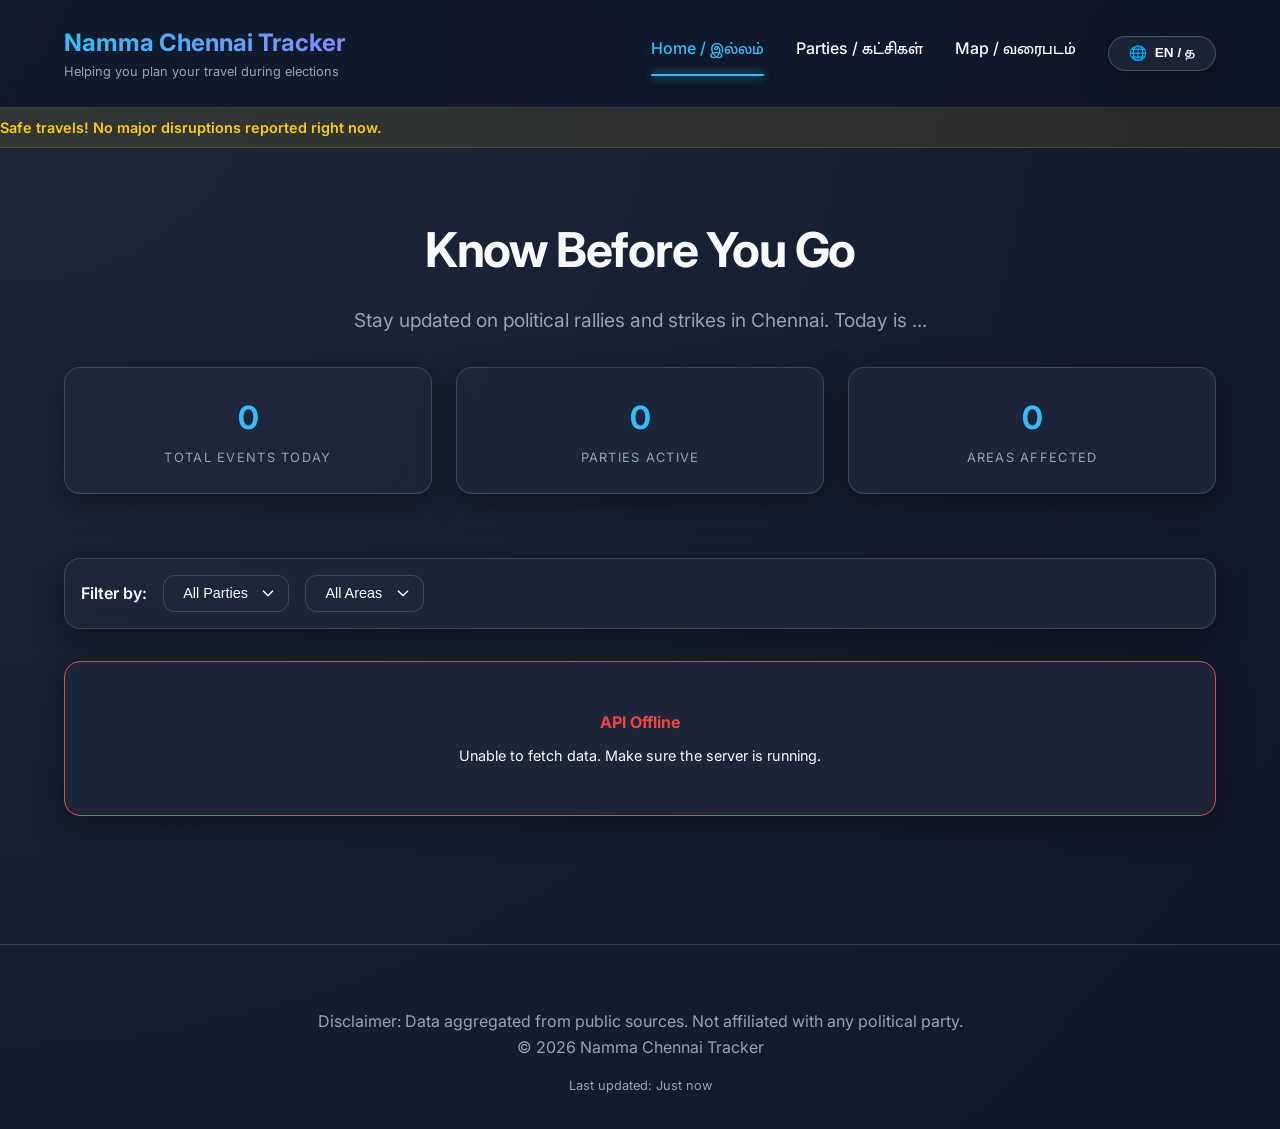
==== frontend/index.html @ 93c7ee2f "Initial commit - Ready for Render deployment" ====
<!DOCTYPE html>
<html lang="en">
<head>
    <meta charset="UTF-8">
    <meta name="viewport" content="width=device-width, initial-scale=1.0">
    <title>Namma Chennai Tracker | நம்ம சென்னை ட்ராக்கர்</title>
    <link rel="stylesheet" href="css/style.css">
    <link rel="icon" href="assets/logos/favicon.ico">
</head>
<body>
    <nav>
        <div class="container nav-content">
            <div class="logo-group">
                <h1 id="site-title">Namma Chennai Tracker</h1>
                <p id="site-subtitle">நம்ம சென்னை ட்ராக்கர்</p>
            </div>
            <div class="nav-links">
                <a href="index.html" class="active">Home / இல்லம்</a>
                <a href="parties.html">Parties / கட்சிகள்</a>
                <a href="map.html">Map / வரைபடம்</a>
                <button id="lang-toggle" class="glass">EN / த</button>
            </div>
        </div>
    </nav>

    <div class="ticker-banner">
        <div class="ticker-text" id="ticker-content">
            Loading active disruptions... | நேரடி தகவல்கள் ஏற்றப்படுகின்றன...
        </div>
    </div>

    <main class="container">
        <section class="hero">
            <h2 id="hero-headline">Know Before You Go</h2>
            <p id="hero-subtext">Stay updated on political rallies and strikes in Chennai. Today is <span id="current-date">...</span></p>
            <div class="stats-bar">
                <div class="stat-card glass">
                    <span class="stat-value" id="stat-total-events">0</span>
                    <span class="stat-label">Total Events Today</span>
                </div>
                <div class="stat-card glass">
                    <span class="stat-value" id="stat-parties-active">0</span>
                    <span class="stat-label">Parties Active</span>
                </div>
                <div class="stat-card glass">
                    <span class="stat-value" id="stat-areas-affected">0</span>
                    <span class="stat-label">Areas Affected</span>
                </div>
            </div>
        </section>

        <section class="events-section">
            <div class="filter-bar glass" style="padding: 1rem; margin-bottom: 2rem; display: flex; gap: 1rem; align-items: center;">
                <span style="font-weight: 600;">Filter by:</span>
                <select id="filter-party" class="glass-select">
                    <option value="all">All Parties</option>
                </select>
                <select id="filter-area" class="glass-select">
                    <option value="all">All Areas</option>
                </select>
            </div>

            <div class="events-grid" id="events-container">
                <!-- Event cards will be injected here -->
                <div class="event-card glass" style="text-align: center; padding: 3rem;">
                    <p>Loading today's events...</p>
                </div>
            </div>
        </section>
    </main>

    <footer>
        <div class="container">
            <p>Disclaimer: Data aggregated from public sources. Not affiliated with any political party.</p>
            <p>&copy; 2026 Namma Chennai Tracker</p>
            <p style="margin-top: 1rem; font-size: 0.8rem;">Last updated: <span id="last-updated-timestamp">Just now</span></p>
        </div>
    </footer>

    <script src="js/main.js"></script>
    <script src="js/ticker.js"></script>
</body>
</html>
---- frontend/css/style.css ----
@import url('https://fonts.googleapis.com/css2?family=Inter:wght@300;400;600;700&family=Mukta+Malar:wght@400;700&display=swap');

:root {
    /* Primary brand colors */
    --primary-bg: #0f172a;
    --card-bg: rgba(30, 41, 59, 0.8);
    --glass-border: rgba(255, 255, 255, 0.15);
    --text-main: #f8fafc;
    --text-muted: #94a3b8;
    --accent: #38bdf8;
    
    /* Party Colors */
    --dmk: #ff0000;
    --aiadmk: #008000;
    --bjp: #ff9933;
    --congress: #0000ff;
    --tvk: #ffd700;
    --ntk: #ffa500;
    --mdmk: #ff0000;
    --vck: #0000ff;
    
    /* Stats/Status */
    --confirmed: #22c55e;
    --unverified: #eab308;
    --danger: #ef4444;
}

* {
    margin: 0;
    padding: 0;
    box-sizing: border-box;
}

body {
    font-family: 'Inter', 'Mukta Malar', sans-serif;
    background: radial-gradient(circle at top left, #1e293b, #0f172a);
    color: var(--text-main);
    min-height: 100vh;
    line-height: 1.6;
    overflow-x: hidden;
}

/* Glassmorphism */
.glass {
    background: var(--card-bg);
    backdrop-filter: blur(12px);
    -webkit-backdrop-filter: blur(12px);
    border: 1px solid var(--glass-border);
    border-radius: 1rem;
    box-shadow: 0 8px 32px 0 rgba(0, 0, 0, 0.37);
}

.container {
    max-width: 1200px;
    margin: 0 auto;
    padding: 0 1.5rem;
}

/* Navbar */
nav {
    padding: 1.5rem 0;
    border-bottom: 1px solid var(--glass-border);
    position: sticky;
    top: 0;
    z-index: 100;
    background: rgba(15, 23, 42, 0.8);
    backdrop-filter: blur(10px);
}

.nav-content {
    display: flex;
    justify-content: space-between;
    align-items: center;
}

.logo-group h1 {
    font-size: 1.5rem;
    font-weight: 700;
    background: linear-gradient(to right, #38bdf8, #818cf8);
    -webkit-background-clip: text;
    background-clip: text;
    -webkit-text-fill-color: transparent;
}

.logo-group p {
    font-size: 0.8rem;
    color: var(--text-muted);
}

.nav-links {
    display: flex;
    gap: 2rem;
}

.nav-links a {
    color: var(--text-main);
    text-decoration: none;
    font-weight: 500;
    transition: color 0.3s ease;
}

.nav-links a.active {
    color: var(--accent);
    position: relative;
}

.nav-links a.active::after {
    content: '';
    position: absolute;
    bottom: -5px;
    left: 0;
    width: 100%;
    height: 2px;
    background: var(--accent);
    box-shadow: 0 0 10px var(--accent);
    border-radius: 2px;
}

.nav-links a:hover {
    color: var(--accent);
}

#lang-toggle {
    min-width: 100px;
    justify-content: center;
    border-radius: 999px;
    padding: 0.5rem 1.25rem;
    font-size: 0.85rem;
    font-weight: 600;
    color: var(--text-main);
    cursor: pointer;
    transition: all 0.3s cubic-bezier(0.4, 0, 0.2, 1);
    display: flex;
    align-items: center;
    gap: 0.5rem;
    border: 1px solid rgba(255, 255, 255, 0.2);
}

#lang-toggle:hover {
    background: rgba(56, 189, 248, 0.15);
    border-color: var(--accent);
    box-shadow: 0 0 15px rgba(56, 189, 248, 0.3);
    transform: translateY(-1px);
}

#lang-toggle::before {
    content: '🌐';
    font-size: 0.9rem;
}
.ticker-banner {
    background: rgba(234, 179, 8, 0.1);
    border-bottom: 1px solid rgba(234, 179, 8, 0.2);
    padding: 0.5rem 0;
    overflow: hidden;
}

.ticker-text {
    white-space: nowrap;
    animation: scroll-left 30s linear infinite;
    font-size: 0.9rem;
    color: #facc15;
    font-weight: 600;
}

@keyframes scroll-left {
    0% { transform: translateX(100%); }
    100% { transform: translateX(-100%); }
}

/* Hero Section */
.hero {
    padding: 4rem 0;
    text-align: center;
}

.hero h2 {
    font-size: 3rem;
    margin-bottom: 1rem;
    letter-spacing: -0.025em;
}

.hero p {
    color: var(--text-muted);
    font-size: 1.2rem;
    margin-bottom: 2rem;
}

.stats-bar {
    display: grid;
    grid-template-columns: repeat(auto-fit, minmax(200px, 1fr));
    gap: 1.5rem;
    margin-top: 2rem;
}

.stat-card {
    padding: 1.5rem;
    text-align: center;
}

.stat-value {
    font-size: 2rem;
    font-weight: 700;
    color: var(--accent);
    display: block;
}

.stat-label {
    font-size: 0.8rem;
    text-transform: uppercase;
    letter-spacing: 0.1em;
    color: var(--text-muted);
}

/* Custom Selects */
.glass-select {
    background: var(--card-bg);
    backdrop-filter: blur(8px);
    -webkit-backdrop-filter: blur(8px);
    border: 1px solid var(--glass-border);
    color: var(--text-main);
    padding: 0.6rem 1.2rem;
    border-radius: 0.75rem;
    outline: none;
    cursor: pointer;
    font-size: 0.9rem;
    font-weight: 500;
    transition: all 0.3s ease;
    appearance: none;
    background-image: url("data:image/svg+xml,%3Csvg xmlns='http://www.w3.org/2000/svg' fill='none' viewBox='0 0 24 24' stroke='white'%3E%3Cpath stroke-linecap='round' stroke-linejoin='round' stroke-width='2' d='M19 9l-7 7-7-7'%3E%3C/path%3E%3C/svg%3E");
    background-repeat: no-repeat;
    background-position: right 0.75rem center;
    background-size: 1rem;
    padding-right: 2.5rem;
}

.glass-select:hover {
    border-color: var(--accent);
    background: rgba(30, 41, 59, 0.95);
}

.glass-select option {
    background: #0f172a;
    color: white;
}

/* Event Cards */
.events-grid {
    display: grid;
    grid-template-columns: repeat(auto-fill, minmax(350px, 1fr));
    gap: 2rem;
    padding-bottom: 4rem;
}

.event-card {
    padding: 1.5rem;
    transition: transform 0.3s ease, border-color 0.3s ease;
    cursor: pointer;
}

.event-card:hover {
    transform: translateY(-5px);
    border-color: var(--accent);
}

.party-badge {
    display: inline-block;
    padding: 0.25rem 0.75rem;
    border-radius: 9999px;
    font-size: 0.75rem;
    font-weight: 700;
    margin-bottom: 1rem;
    text-transform: uppercase;
}

.event-location {
    font-size: 1.1rem;
    font-weight: 600;
    margin-bottom: 0.5rem;
}

.event-time {
    color: var(--text-muted);
    font-size: 0.9rem;
    display: flex;
    align-items: center;
    gap: 0.5rem;
}

/* Footer */
footer {
    padding: 4rem 0 2rem;
    border-top: 1px solid var(--glass-border);
    margin-top: 4rem;
    color: var(--text-muted);
    text-align: center;
}
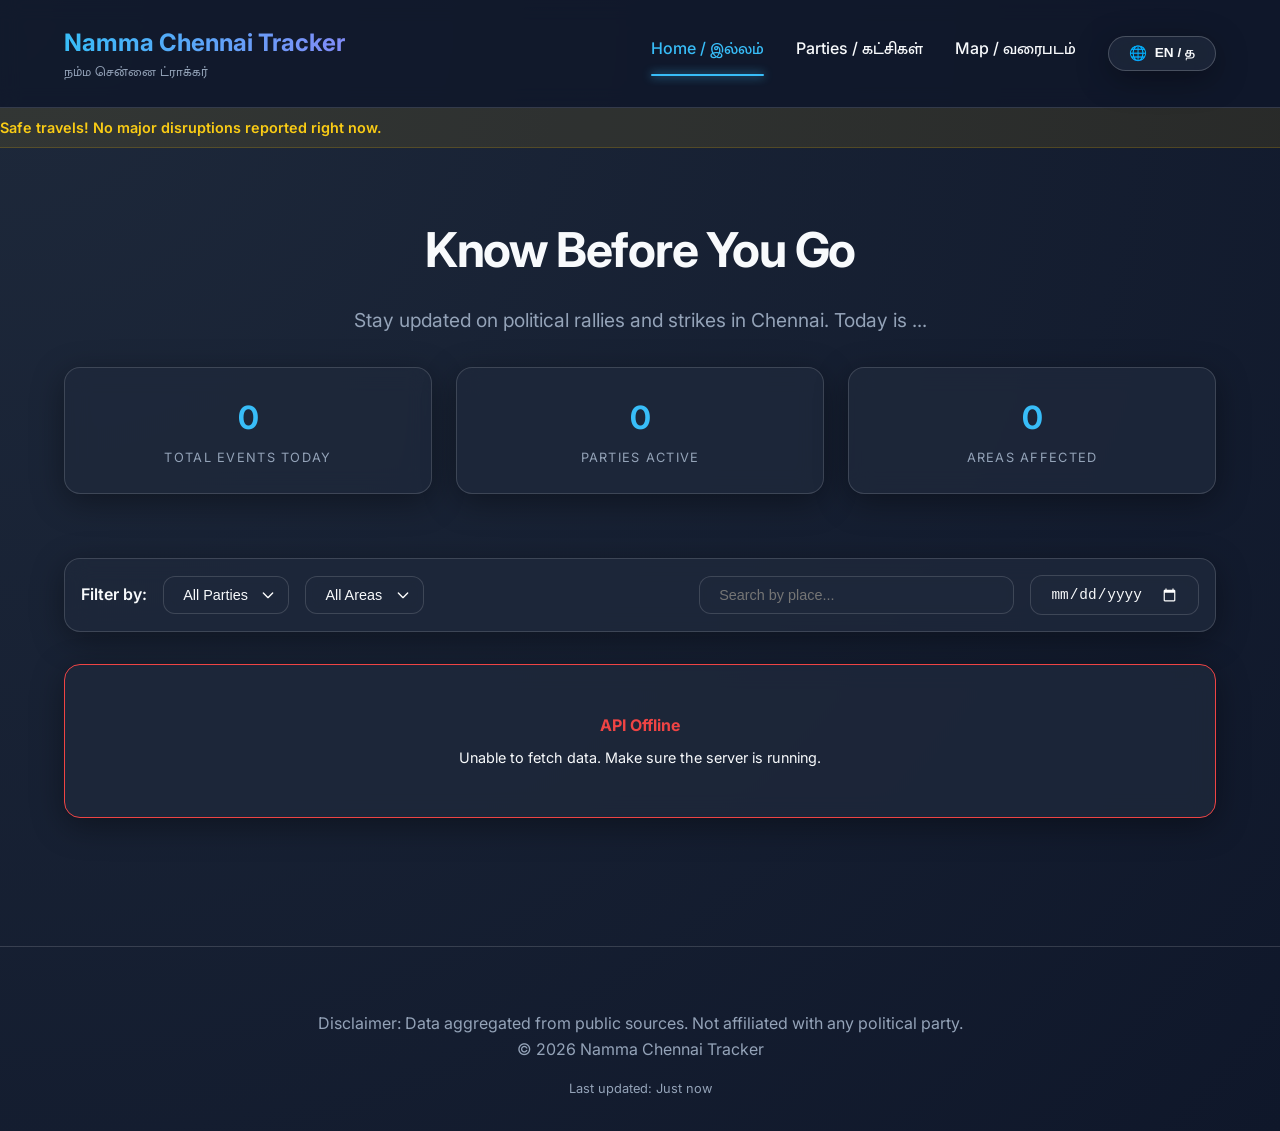
==== commit 74ebe760: "Implement search/filtering for upcoming events by date and location" ====
--- a/frontend/index.html
+++ b/frontend/index.html
@@ -50,15 +50,22 @@
         </section>
 
         <section class="events-section">
-            <div class="filter-bar glass" style="padding: 1rem; margin-bottom: 2rem; display: flex; gap: 1rem; align-items: center;">
-                <span style="font-weight: 600;">Filter by:</span>
-                <select id="filter-party" class="glass-select">
-                    <option value="all">All Parties</option>
-                </select>
-                <select id="filter-area" class="glass-select">
-                    <option value="all">All Areas</option>
-                </select>
+            <div class="filter-bar glass" style="padding: 1rem; margin-bottom: 2rem; display: flex; flex-wrap: wrap; gap: 1rem; align-items: center; justify-content: space-between;">
+                <div style="display: flex; gap: 1rem; align-items: center; flex-wrap: wrap;">
+                    <span style="font-weight: 600;" id="label-filter-by">Filter by:</span>
+                    <select id="filter-party" class="glass-select">
+                        <option value="all" id="opt-all-parties">All Parties</option>
+                    </select>
+                    <select id="filter-area" class="glass-select">
+                        <option value="all" id="opt-all-areas">All Areas</option>
+                    </select>
+                </div>
+                <div style="display: flex; gap: 1rem; align-items: center; flex-wrap: wrap; flex-grow: 1; justify-content: flex-end; max-width: 500px; width: 100%;">
+                    <input type="text" id="search-place" class="glass-input" placeholder="Search by place..." style="flex-grow: 1; min-width: 180px;">
+                    <input type="date" id="filter-date" class="glass-input" style="min-width: 140px;">
+                </div>
             </div>
+
 
             <div class="events-grid" id="events-container">
                 <!-- Event cards will be injected here -->
--- a/frontend/css/style.css
+++ b/frontend/css/style.css
@@ -243,6 +243,34 @@
     color: white;
 }
 
+/* Glassmorphism Input styling */
+.glass-input {
+    background: var(--card-bg);
+    backdrop-filter: blur(8px);
+    -webkit-backdrop-filter: blur(8px);
+    border: 1px solid var(--glass-border);
+    color: var(--text-main);
+    padding: 0.6rem 1.2rem;
+    border-radius: 0.75rem;
+    outline: none;
+    font-size: 0.9rem;
+    font-weight: 500;
+    transition: all 0.3s ease;
+}
+
+.glass-input:focus, .glass-input:hover {
+    border-color: var(--accent);
+    background: rgba(30, 41, 59, 0.95);
+    box-shadow: 0 0 10px rgba(56, 189, 248, 0.2);
+}
+
+/* Custom calendar/date icon color in date input */
+.glass-input[type="date"]::-webkit-calendar-picker-indicator {
+    filter: invert(1);
+    cursor: pointer;
+}
+
+
 /* Event Cards */
 .events-grid {
     display: grid;
@@ -294,3 +322,62 @@
     color: var(--text-muted);
     text-align: center;
 }
+
+/* Responsive Media Queries */
+@media (max-width: 768px) {
+    .nav-content {
+        flex-direction: column;
+        gap: 1.5rem;
+    }
+
+    .nav-links {
+        gap: 1rem;
+        flex-wrap: wrap;
+        justify-content: center;
+    }
+
+    .hero h2 {
+        font-size: 2.2rem;
+    }
+
+    .hero p {
+        font-size: 1rem;
+    }
+
+    .stats-bar {
+        grid-template-columns: 1fr;
+    }
+
+    .events-grid {
+        grid-template-columns: 1fr;
+        gap: 1rem;
+    }
+
+    .filter-bar {
+        flex-direction: column;
+        align-items: stretch !important;
+    }
+
+    #lang-toggle {
+        width: 100%;
+        margin-top: 0.5rem;
+    }
+}
+
+@media (max-width: 480px) {
+    .hero h2 {
+        font-size: 1.8rem;
+    }
+
+    .logo-group h1 {
+        font-size: 1.2rem;
+    }
+
+    .nav-links a {
+        font-size: 0.9rem;
+    }
+
+    .container {
+        padding: 0 1rem;
+    }
+}
